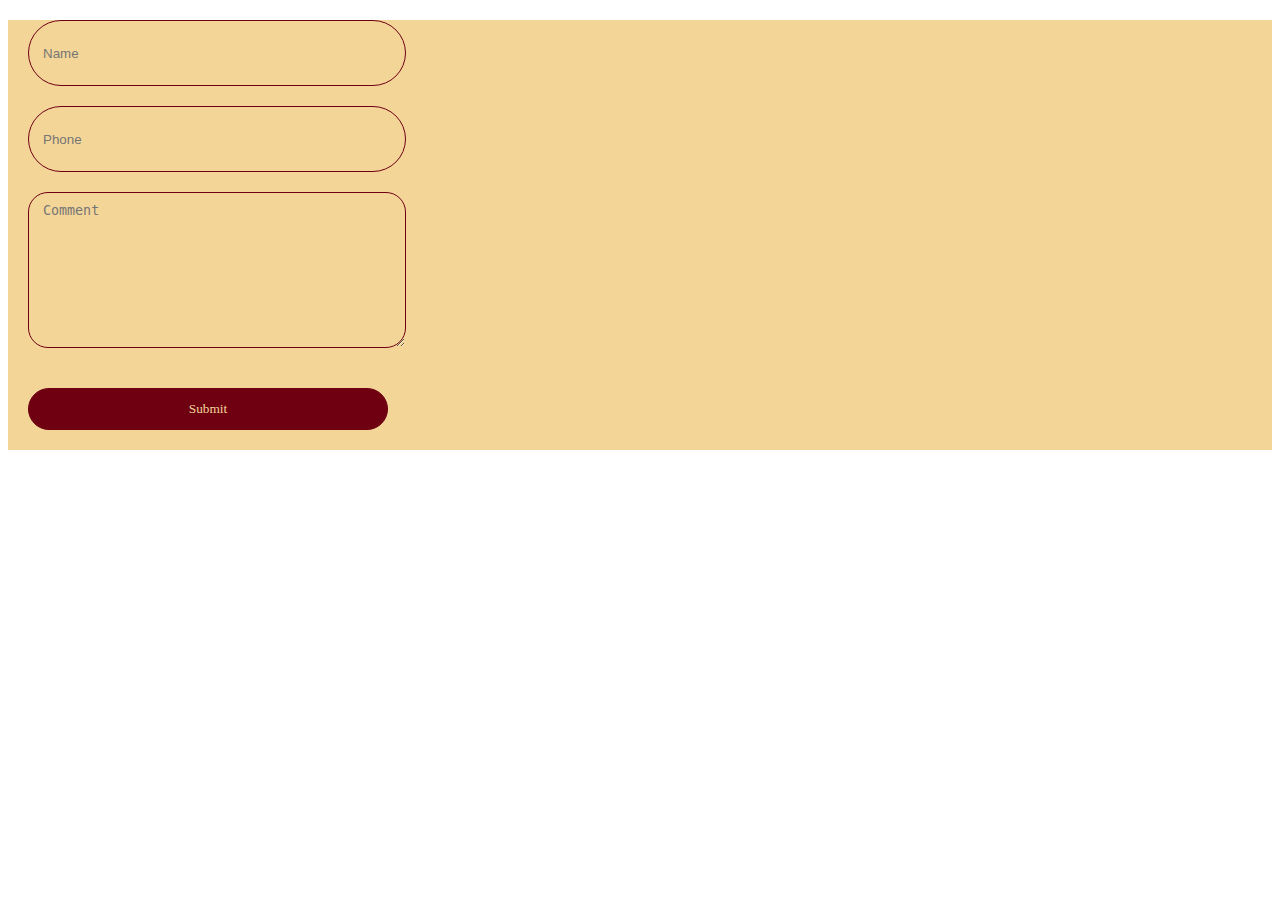
==== index.html @ cb93b254 "16.03" ====
<!DOCTYPE html>
<html lang="en">
<head>
    <meta charset="UTF-8">
    <meta name="viewport" content="width=device-width, initial-scale=1.0">
    <title>TEST</title>
    <link rel="stylesheet" href="./css/styles.css">
</head>
<body>
    <header>
<div>
    <form class="form-section"
  action="https://formspree.io/f/xnnpnpnz"
  method="POST"
>
  <label>
    <input type="text" name="username" class="form-input" placeholder="Name">
  </label>
  <label>
    <input type="number" name="phone" class="form-input" placeholder="Phone">
  </label>
  <label>
     <textarea name="comment" class="form-input-comment" placeholder="Comment"></textarea>
  </label>
  <!-- your other form fields go here -->
  <button type="submit" class="form-button">Submit</button>
</form>
</div>
    </header>
    <Footer>
        <!--<form class="form-section">

            <input type="text" name="username" class="form-input" placeholder="Name" />
            <input type="text" name="phone" class="form-input" placeholder="Phone" />
            <input type="text" name="comment" class="form-input-comment" placeholder="Comment" />
            <button type="submit" class="form-button">Submit</button>
          </form>-->
        
    </Footer>
</body>
</html>
---- css/styles.css ----
.form-section {
    background-color: #f4d598;
}
.form-button {
    font-family: "e-Ukraine-Thin", serif;
    cursor: pointer;
    width: 360px;
    align-items: center;
    margin: 20px;
    border-radius: 40px;
    padding-top: 12px;
    padding-right: 24px;
    padding-bottom: 12px;
    padding-left: 24px;
    border: 1px solid #6e0012;
    background-color: #6e0012;
    color: #f4d598;
  }

  .form-input {
    display: flex;
    width: 360px;
    height: 44px;
    margin: 20px;
    border-radius: 40px;
    padding-top: 10px;
    padding-right: auto;
    padding-bottom: 10px;
    padding-left: 14px;
    border: 1px solid #6e0012;
    background-color: transparent;
  }

  .form-input-comment {
    display: flex;
    width: 360px;
    height: 134px;
    margin: 20px;
    border-radius: 20px;
    padding-top: 10px;
    padding-right: auto;
    padding-bottom: 10px;
    padding-left: 14px;
    border: 1px solid #6e0012;
    background-color: transparent;
  }
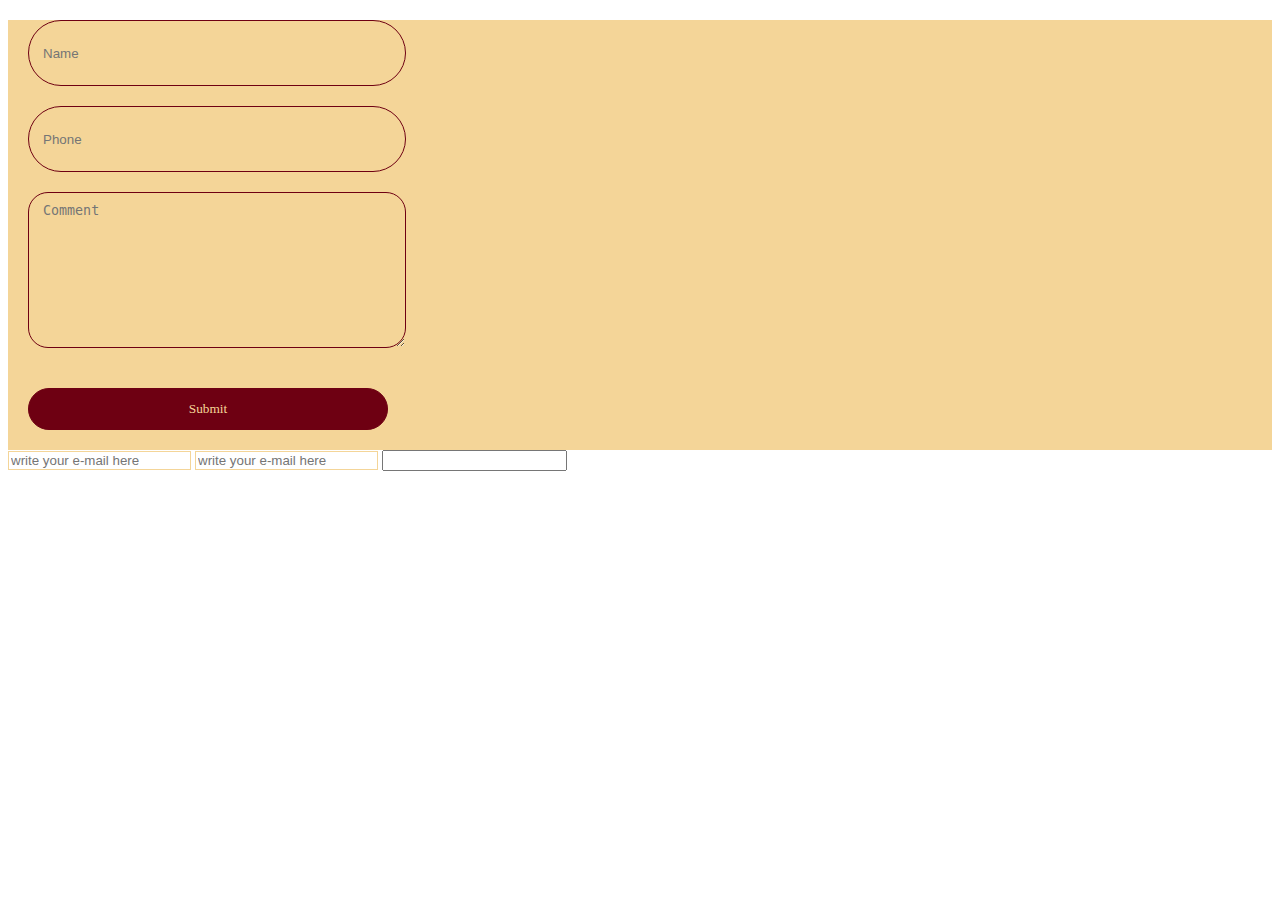
==== commit c9c81437: "18.03" ====
--- a/index.html
+++ b/index.html
@@ -1,41 +1,62 @@
 <!DOCTYPE html>
 <html lang="en">
+
 <head>
-    <meta charset="UTF-8">
-    <meta name="viewport" content="width=device-width, initial-scale=1.0">
-    <title>TEST</title>
-    <link rel="stylesheet" href="./css/styles.css">
+  <meta charset="UTF-8">
+  <meta name="viewport" content="width=device-width, initial-scale=1.0">
+  <link rel="stylesheet" href="https://cdnjs.cloudflare.com/ajax/libs/modern-normalize/2.0.0/modern-normalize.min.css"
+    integrity="sha512-4xo8blKMVCiXpTaLzQSLSw3KFOVPWhm/TRtuPVc4WG6kUgjH6J03IBuG7JZPkcWMxJ5huwaBpOpnwYElP/m6wg=="
+    crossorigin="anonymous" referrerpolicy="no-referrer" />
+  <link rel="stylesheet" href="https://cdnjs.cloudflare.com/ajax/libs/modern-normalize/2.0.0/modern-normalize.css"
+    integrity="sha512-gA2Bvu0/hw4oj0Lp8ZHjK+o3S4BE5m8d/wNVy6ktKLhHKPpWLQwv9ixzuWirWOakoJqlBdePq2NhoCaUOQ5npQ=="
+    crossorigin="anonymous" referrerpolicy="no-referrer" />
+  <link rel="stylesheet" type="text/css" href="MyWebfontsKit.css">
+  <link rel="stylesheet" href="./css/styles.css">
+  <link rel="stylesheet" href="./fons/e-Ukraine-Bold.otf" />
+  <title>TEST</title>
+
 </head>
+
 <body>
-    <header>
-<div>
-    <form class="form-section"
-  action="https://formspree.io/f/xnnpnpnz"
-  method="POST"
->
-  <label>
-    <input type="text" name="username" class="form-input" placeholder="Name">
-  </label>
-  <label>
-    <input type="number" name="phone" class="form-input" placeholder="Phone">
-  </label>
-  <label>
-     <textarea name="comment" class="form-input-comment" placeholder="Comment"></textarea>
-  </label>
-  <!-- your other form fields go here -->
-  <button type="submit" class="form-button">Submit</button>
-</form>
-</div>
-    </header>
-    <Footer>
-        <!--<form class="form-section">
+  <header>
+    <div>
+      <form class="form-section" action="https://formspree.io/f/xnnpnpnz" method="POST">
+        <label>
+          <input type="text" name="username" class="form-input" placeholder="Name">
+        </label>
+        <label>
+          <input type="number" name="phone" class="form-input" placeholder="Phone">
+        </label>
+        <label>
+          <textarea name="comment" class="form-input-comment" placeholder="Comment"></textarea>
+        </label>
+        <!-- your other form fields go here -->
+        <button type="submit" class="form-button">Submit</button>
+      </form>
+    </div>
+
+    <div>
+      <label>
+        <input type="text" name="write your e-mail here" class="form-input-one" placeholder="write your e-mail here">
+      </label>
+      <label>
+        <input type="text" name="write your e-mail here" class="form-input-one" placeholder="write your e-mail here">
+      </label>
+      <label>
+        <input type="text" name="Active" class="form-input-two">
+      </label>
+    </div>
+  </header>
+  <Footer>
+    <!--<form class="form-section">
 
             <input type="text" name="username" class="form-input" placeholder="Name" />
             <input type="text" name="phone" class="form-input" placeholder="Phone" />
             <input type="text" name="comment" class="form-input-comment" placeholder="Comment" />
             <button type="submit" class="form-button">Submit</button>
           </form>-->
-        
-    </Footer>
+
+  </Footer>
 </body>
+
 </html>--- a/MyWebfontsKit.css
+++ b/MyWebfontsKit.css
@@ -0,0 +1,39 @@
+/**
+ * @license
+ * MyFonts Webfont Build ID 3867246, 2020-12-16T11:57:38-0500
+ * 
+ * The fonts listed in this notice are subject to the End User License
+ * Agreement(s) entered into by the website owner. All other parties are 
+ * explicitly restricted from using the Licensed Webfonts(s).
+ * 
+ * You may obtain a valid license at the URLs below.
+ * 
+ * Webfont: Grunt Grotesk Light by Tkachenko design
+ * URL: https://www.myfonts.com/collections/tkachenko-design-foundry
+
+ * Webfont: Grunt Grotesk Bold by Tkachenko design
+ * URL: https://www.myfonts.com/collections/tkachenko-design-foundry
+ 
+ * © 2025 MyFonts Inc. */
+@font-face {
+  font-family: "GruntGroteskBold";
+  src: url("fons/GruntGroteskBold/font.woff2") format("woff2"),
+    url("fons/GruntGroteskBold/font.woff") format("woff");
+}
+@font-face {
+  font-family: "GruntGroteskLight";
+  src: url("fons/GruntGroteskLight/font.woff2") format("woff2"),
+    url("fons/GruntGroteskLight/font.woff") format("woff");
+}
+
+@font-face {
+  font-family: "e-UkraineLight";
+  src: url("fons/e-Ukraine-Light/font.woff2") format("woff2"),
+    url("fons/e-Ukraine-Light/font.woff") format("woff");
+}
+
+@font-face {
+  font-family: "e-Ukraine-Thin";
+  src: url("fons/e-Ukraine-Thin/font.woff2") format("woff2"),
+    url("fons/e-Ukraine-Thin/font.woff") format("woff");
+}
--- a/css/styles.css
+++ b/css/styles.css
@@ -1,46 +1,51 @@
 .form-section {
-    background-color: #f4d598;
+  background-color: #f4d598;
 }
 .form-button {
-    font-family: "e-Ukraine-Thin", serif;
-    cursor: pointer;
-    width: 360px;
-    align-items: center;
-    margin: 20px;
-    border-radius: 40px;
-    padding-top: 12px;
-    padding-right: 24px;
-    padding-bottom: 12px;
-    padding-left: 24px;
-    border: 1px solid #6e0012;
-    background-color: #6e0012;
-    color: #f4d598;
-  }
+  font-family: "e-Ukraine-Thin", serif;
+  cursor: pointer;
+  width: 360px;
+  align-items: center;
+  margin: 20px;
+  border-radius: 40px;
+  padding-top: 12px;
+  padding-right: 24px;
+  padding-bottom: 12px;
+  padding-left: 24px;
+  border: 1px solid #6e0012;
+  background-color: #6e0012;
+  color: #f4d598;
+}
 
-  .form-input {
-    display: flex;
-    width: 360px;
-    height: 44px;
-    margin: 20px;
-    border-radius: 40px;
-    padding-top: 10px;
-    padding-right: auto;
-    padding-bottom: 10px;
-    padding-left: 14px;
-    border: 1px solid #6e0012;
-    background-color: transparent;
-  }
+.form-input {
+  display: flex;
+  width: 360px;
+  height: 44px;
+  margin: 20px;
+  border-radius: 40px;
+  padding-top: 10px;
+  padding-right: auto;
+  padding-bottom: 10px;
+  padding-left: 14px;
+  border: 1px solid #6e0012;
+  background-color: transparent;
+}
 
-  .form-input-comment {
-    display: flex;
-    width: 360px;
-    height: 134px;
-    margin: 20px;
-    border-radius: 20px;
-    padding-top: 10px;
-    padding-right: auto;
-    padding-bottom: 10px;
-    padding-left: 14px;
-    border: 1px solid #6e0012;
-    background-color: transparent;
-  }+.form-input-comment {
+  display: flex;
+  width: 360px;
+  height: 134px;
+  margin: 20px;
+  border-radius: 20px;
+  padding-top: 10px;
+  padding-right: auto;
+  padding-bottom: 10px;
+  padding-left: 14px;
+  border: 1px solid #6e0012;
+  background-color: transparent;
+}
+/*------------------------*/
+.form-input-one {
+  border: 1px solid #f4d598;
+  background-color: transparent;
+}
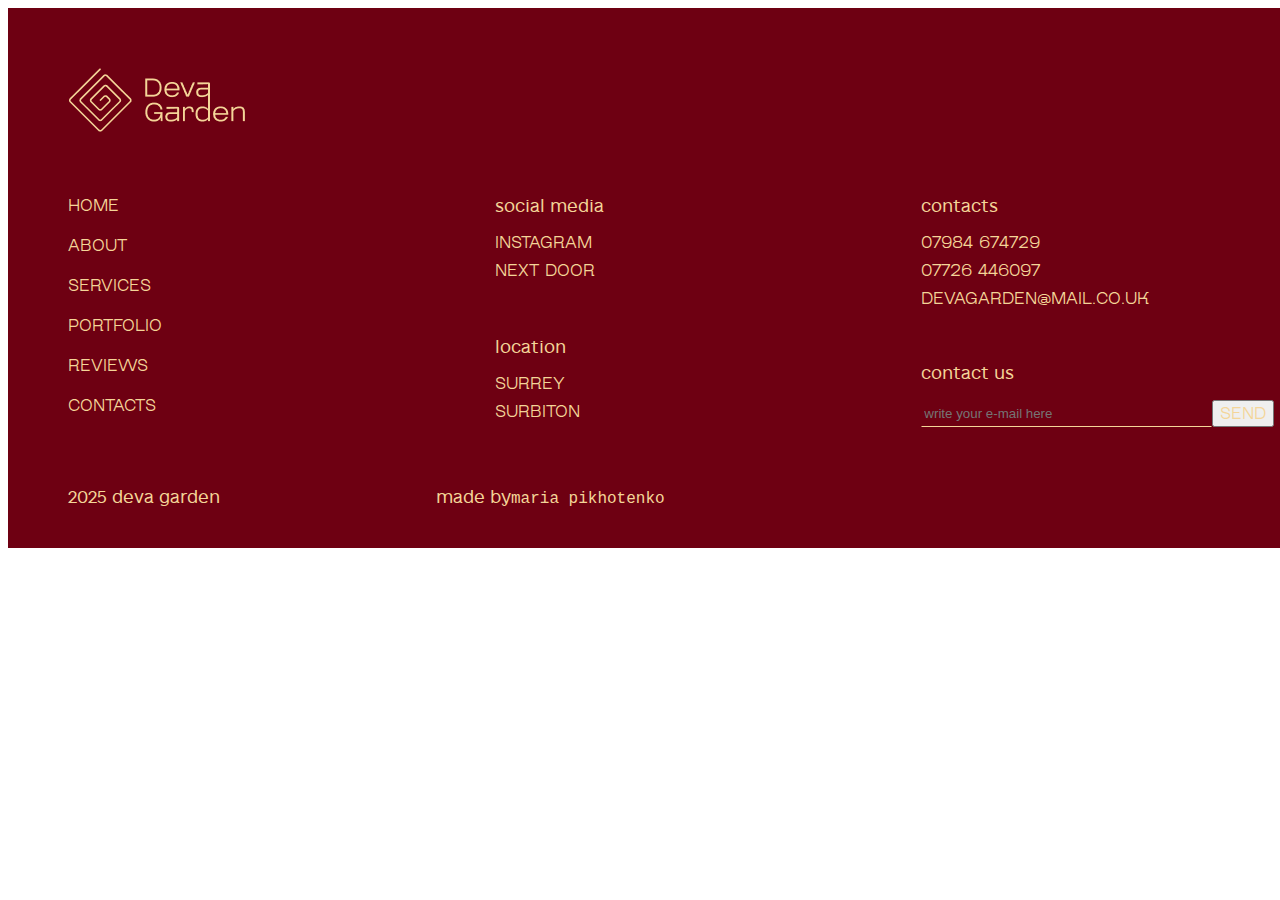
==== commit 8b296ece: "new_24.03" ====
--- a/index.html
+++ b/index.html
@@ -4,21 +4,25 @@
 <head>
   <meta charset="UTF-8">
   <meta name="viewport" content="width=device-width, initial-scale=1.0">
+  <link rel="preconnect" href="https://fonts.googleapis.com" />
+  <link rel="stylesheet" type="text/css" href="MyWebfontsKit.css">
+  <link rel="preconnect" href="https://fonts.gstatic.com" crossorigin />
+  <link href="https://fonts.googleapis.com/css2?family=Raleway:wght@700&family=Roboto:wght@400;500;700&display=swap"
+    rel="stylesheet" />
   <link rel="stylesheet" href="https://cdnjs.cloudflare.com/ajax/libs/modern-normalize/2.0.0/modern-normalize.min.css"
     integrity="sha512-4xo8blKMVCiXpTaLzQSLSw3KFOVPWhm/TRtuPVc4WG6kUgjH6J03IBuG7JZPkcWMxJ5huwaBpOpnwYElP/m6wg=="
     crossorigin="anonymous" referrerpolicy="no-referrer" />
   <link rel="stylesheet" href="https://cdnjs.cloudflare.com/ajax/libs/modern-normalize/2.0.0/modern-normalize.css"
     integrity="sha512-gA2Bvu0/hw4oj0Lp8ZHjK+o3S4BE5m8d/wNVy6ktKLhHKPpWLQwv9ixzuWirWOakoJqlBdePq2NhoCaUOQ5npQ=="
     crossorigin="anonymous" referrerpolicy="no-referrer" />
-  <link rel="stylesheet" type="text/css" href="MyWebfontsKit.css">
-  <link rel="stylesheet" href="./css/styles.css">
+  <link rel="stylesheet" href="./css/styles.css" />
   <link rel="stylesheet" href="./fons/e-Ukraine-Bold.otf" />
   <title>TEST</title>
 
 </head>
 
 <body>
-  <header>
+  <!--<header>
     <div>
       <form class="form-section" action="https://formspree.io/f/xnnpnpnz" method="POST">
         <label>
@@ -29,13 +33,14 @@
         </label>
         <label>
           <textarea name="comment" class="form-input-comment" placeholder="Comment"></textarea>
-        </label>
+        </label> -->
         <!-- your other form fields go here -->
-        <button type="submit" class="form-button">Submit</button>
+      <!-- <button type="submit" class="form-button">Submit</button>
       </form>
     </div>
 
     <div>
+      <form class="form-activ">
       <label>
         <input type="text" name="write your e-mail here" class="form-input-one" placeholder="write your e-mail here">
       </label>
@@ -45,18 +50,54 @@
       <label>
         <input type="text" name="Active" class="form-input-two">
       </label>
+    </form>
     </div>
-  </header>
+  </header> -->
   <Footer>
-    <!--<form class="form-section">
-
-            <input type="text" name="username" class="form-input" placeholder="Name" />
-            <input type="text" name="phone" class="form-input" placeholder="Phone" />
-            <input type="text" name="comment" class="form-input-comment" placeholder="Comment" />
-            <button type="submit" class="form-button">Submit</button>
-          </form>-->
-
+    <div class="deva-footer">
+      <img class="deva-footer-logo" src="./img/Logo Short.png" alt="deva-logo">
+  <div class="deva-footer-section">
+<ul>
+   <li class="deva-footer-menu">home</li>
+   <li class="deva-footer-menu">about</li>
+   <li class="deva-footer-menu">Services</li>
+   <li class="deva-footer-menu">portfolio</li>
+   <li class="deva-footer-menu">reviews</li>
+   <li>contacts</li>
+</ul>
+<ul>
+  <li class="deva-footer-text">social media</li>
+  <li class="deva-footer-texti">instagram</li>
+  <li class="deva-footer-tex">next door</li>
+  <li class="deva-footer-text">location</li>
+  <li class="deva-footer-texti">surrey</li>
+  <li>surbiton</li>
+</ul>
+<ul>
+ <li class="deva-footer-text">contacts</li> 
+ <li class="deva-footer-texti">07984 674729</li>
+ <li class="deva-footer-texti">07726 446097</li>
+ <li class="deva-footer-mail">devagarden@mail.co.uk</li>
+ <li class="deva-footer-text">contact us</li>
+ <li class="deva-footer-form">
+  <label>
+    <input type="text" name="write your e-mail here" class="form-input-one" placeholder="write your e-mail here">
+  </label>
+  <button class="deva-footer-button" type="button">send</button>
+ </li>
+</ul>
+</div>
+<div class="deva-footer-info">
+  <ul>
+    <li>2025 deva garden</li>
+  </ul>
+  <ul>
+    <li>made by<samp>maria pikhotenko</samp></li>
+  </ul>
+</div>
+</div>
   </Footer>
+  
 </body>
 
 </html>--- a/css/styles.css
+++ b/css/styles.css
@@ -1,8 +1,11 @@
+
 .form-section {
   background-color: #f4d598;
+  width: 450px;
+  padding: 20px;
 }
 .form-button {
-  font-family: "e-Ukraine-Thin", serif;
+  font-family: "GruntGroteskLight", serif;
   cursor: pointer;
   width: 360px;
   align-items: center;
@@ -45,7 +48,108 @@
   background-color: transparent;
 }
 /*------------------------*/
+.form-activ{
+  padding: 20px;
+}
+
 .form-input-one {
-  border: 1px solid #f4d598;
+  display: flex;
+  width: 285px;
+  height: 23px;
+  border-bottom: 1px solid #f4d598;
+  border-left: 1px solid transparent;
+  border-top: 1px solid transparent;
+  border-right: 1px solid transparent;
   background-color: transparent;
 }
+.form-input-two {
+  display: flex;
+  width: 285px;
+  height: 23px;
+  margin: 20px;
+  border-bottom: 1px solid #e2471f;
+  border-left: 1px solid transparent;
+  border-top: 1px solid transparent;
+  border-right: 1px solid transparent;
+  background-color: transparent;
+}
+/*==================FOOTER================*/
+li{
+  list-style-type: none;
+}
+ul{
+  margin: 0px;
+  padding: 0px;
+}
+
+a{
+  text-decoration: none;
+}
+
+.deva-footer{
+  background-color: #6E0012;
+  width: 1280px;
+  padding-left: 60px;
+  padding-top: 60px;
+  padding-right: 60px;
+}
+
+.deva-footer-logo{
+padding-bottom: 60px;
+}
+
+.deva-footer-section{
+  display: grid;
+  grid-template-columns: 1fr 1fr 1fr;
+  font-family: "GruntGroteskLight",serif;
+  font-size: 16px;
+  font-weight: 300;
+  color: #F4D598;
+  text-transform: uppercase;
+}
+
+.deva-footer-menu{
+  margin-bottom: 20px;
+}
+
+.deva-footer-text{
+  font-family: "e-UkraineLight",serif;
+  font-size: 16px;
+  font-weight: 100;
+  text-transform: none;
+  margin-bottom: 16px;
+}
+
+.deva-footer-texti{
+  text-transform: uppercase;
+  margin-bottom: 8px;
+}
+
+.deva-footer-mail{
+  margin-bottom: 54px;
+}
+.deva-footer-tex{
+  margin-bottom: 56px;
+}
+
+.deva-footer-form{
+  display: flex;
+}
+
+.deva-footer-button{
+  font-family: "GruntGroteskLight",serif;
+  font-size: 16px;
+  font-weight: 300;
+  text-transform: uppercase;
+  color: #F4D598;
+  }
+.deva-footer-info{
+  display: flex;
+  gap: 216px;
+  font-family: "e-UkraineLight",serif;
+  font-size: 16px;
+  font-weight: 100;
+  color: #F4D598;
+  padding-top: 60px;
+  padding-bottom: 40px;
+}
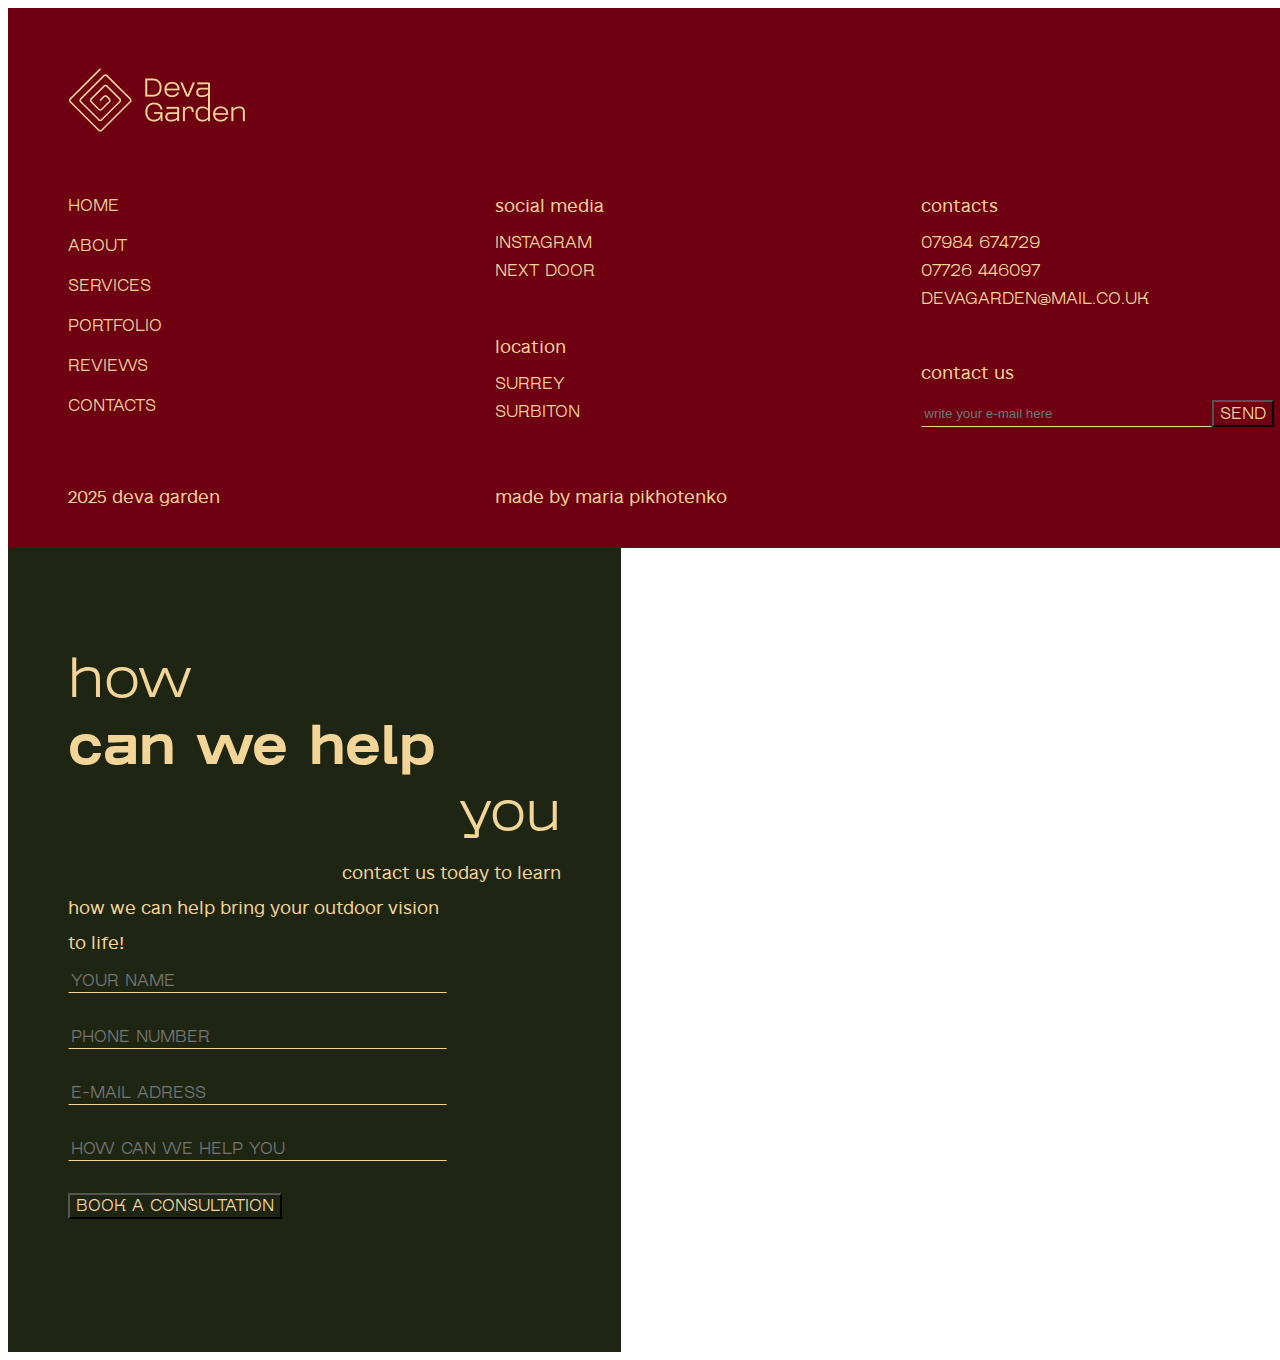
==== commit 3939b9d0: "new_24.03" ====
--- a/index.html
+++ b/index.html
@@ -1,28 +1,36 @@
 <!DOCTYPE html>
 <html lang="en">
+  <head>
+    <meta charset="UTF-8" />
+    <meta name="viewport" content="width=device-width, initial-scale=1.0" />
+    <link rel="preconnect" href="https://fonts.googleapis.com" />
+    <link rel="stylesheet" type="text/css" href="MyWebfontsKit.css" />
+    <link rel="preconnect" href="https://fonts.gstatic.com" crossorigin />
+    <link
+      href="https://fonts.googleapis.com/css2?family=Raleway:wght@700&family=Roboto:wght@400;500;700&display=swap"
+      rel="stylesheet"
+    />
+    <link
+      rel="stylesheet"
+      href="https://cdnjs.cloudflare.com/ajax/libs/modern-normalize/2.0.0/modern-normalize.min.css"
+      integrity="sha512-4xo8blKMVCiXpTaLzQSLSw3KFOVPWhm/TRtuPVc4WG6kUgjH6J03IBuG7JZPkcWMxJ5huwaBpOpnwYElP/m6wg=="
+      crossorigin="anonymous"
+      referrerpolicy="no-referrer"
+    />
+    <link
+      rel="stylesheet"
+      href="https://cdnjs.cloudflare.com/ajax/libs/modern-normalize/2.0.0/modern-normalize.css"
+      integrity="sha512-gA2Bvu0/hw4oj0Lp8ZHjK+o3S4BE5m8d/wNVy6ktKLhHKPpWLQwv9ixzuWirWOakoJqlBdePq2NhoCaUOQ5npQ=="
+      crossorigin="anonymous"
+      referrerpolicy="no-referrer"
+    />
+    <link rel="stylesheet" href="./css/styles.css" />
+    <link rel="stylesheet" href="./fons/e-Ukraine-Bold.otf" />
+    <title>TEST</title>
+  </head>
 
-<head>
-  <meta charset="UTF-8">
-  <meta name="viewport" content="width=device-width, initial-scale=1.0">
-  <link rel="preconnect" href="https://fonts.googleapis.com" />
-  <link rel="stylesheet" type="text/css" href="MyWebfontsKit.css">
-  <link rel="preconnect" href="https://fonts.gstatic.com" crossorigin />
-  <link href="https://fonts.googleapis.com/css2?family=Raleway:wght@700&family=Roboto:wght@400;500;700&display=swap"
-    rel="stylesheet" />
-  <link rel="stylesheet" href="https://cdnjs.cloudflare.com/ajax/libs/modern-normalize/2.0.0/modern-normalize.min.css"
-    integrity="sha512-4xo8blKMVCiXpTaLzQSLSw3KFOVPWhm/TRtuPVc4WG6kUgjH6J03IBuG7JZPkcWMxJ5huwaBpOpnwYElP/m6wg=="
-    crossorigin="anonymous" referrerpolicy="no-referrer" />
-  <link rel="stylesheet" href="https://cdnjs.cloudflare.com/ajax/libs/modern-normalize/2.0.0/modern-normalize.css"
-    integrity="sha512-gA2Bvu0/hw4oj0Lp8ZHjK+o3S4BE5m8d/wNVy6ktKLhHKPpWLQwv9ixzuWirWOakoJqlBdePq2NhoCaUOQ5npQ=="
-    crossorigin="anonymous" referrerpolicy="no-referrer" />
-  <link rel="stylesheet" href="./css/styles.css" />
-  <link rel="stylesheet" href="./fons/e-Ukraine-Bold.otf" />
-  <title>TEST</title>
-
-</head>
-
-<body>
-  <!--<header>
+  <body>
+    <!--<header>
     <div>
       <form class="form-section" action="https://formspree.io/f/xnnpnpnz" method="POST">
         <label>
@@ -34,8 +42,8 @@
         <label>
           <textarea name="comment" class="form-input-comment" placeholder="Comment"></textarea>
         </label> -->
-        <!-- your other form fields go here -->
-      <!-- <button type="submit" class="form-button">Submit</button>
+    <!-- your other form fields go here -->
+    <!-- <button type="submit" class="form-button">Submit</button>
       </form>
     </div>
 
@@ -53,51 +61,104 @@
     </form>
     </div>
   </header> -->
-  <Footer>
-    <div class="deva-footer">
-      <img class="deva-footer-logo" src="./img/Logo Short.png" alt="deva-logo">
-  <div class="deva-footer-section">
-<ul>
-   <li class="deva-footer-menu">home</li>
-   <li class="deva-footer-menu">about</li>
-   <li class="deva-footer-menu">Services</li>
-   <li class="deva-footer-menu">portfolio</li>
-   <li class="deva-footer-menu">reviews</li>
-   <li>contacts</li>
-</ul>
-<ul>
-  <li class="deva-footer-text">social media</li>
-  <li class="deva-footer-texti">instagram</li>
-  <li class="deva-footer-tex">next door</li>
-  <li class="deva-footer-text">location</li>
-  <li class="deva-footer-texti">surrey</li>
-  <li>surbiton</li>
-</ul>
-<ul>
- <li class="deva-footer-text">contacts</li> 
- <li class="deva-footer-texti">07984 674729</li>
- <li class="deva-footer-texti">07726 446097</li>
- <li class="deva-footer-mail">devagarden@mail.co.uk</li>
- <li class="deva-footer-text">contact us</li>
- <li class="deva-footer-form">
-  <label>
-    <input type="text" name="write your e-mail here" class="form-input-one" placeholder="write your e-mail here">
-  </label>
-  <button class="deva-footer-button" type="button">send</button>
- </li>
-</ul>
-</div>
-<div class="deva-footer-info">
-  <ul>
-    <li>2025 deva garden</li>
-  </ul>
-  <ul>
-    <li>made by<samp>maria pikhotenko</samp></li>
-  </ul>
-</div>
-</div>
-  </Footer>
-  
-</body>
-
-</html>+    <footer>
+      <div class="deva-footer">
+        <img
+          class="deva-footer-logo"
+          src="./img/Logo Short.png"
+          alt="deva-logo"
+        />
+        <div class="deva-footer-section">
+          <ul>
+            <li class="deva-footer-menu">home</li>
+            <li class="deva-footer-menu">about</li>
+            <li class="deva-footer-menu">Services</li>
+            <li class="deva-footer-menu">portfolio</li>
+            <li class="deva-footer-menu">reviews</li>
+            <li>contacts</li>
+          </ul>
+          <ul>
+            <li class="deva-footer-text">social media</li>
+            <li class="deva-footer-texti">instagram</li>
+            <li class="deva-footer-tex">next door</li>
+            <li class="deva-footer-text">location</li>
+            <li class="deva-footer-texti">surrey</li>
+            <li>surbiton</li>
+          </ul>
+          <ul>
+            <li class="deva-footer-text">contacts</li>
+            <li class="deva-footer-texti">07984 674729</li>
+            <li class="deva-footer-texti">07726 446097</li>
+            <li class="deva-footer-mail">devagarden@mail.co.uk</li>
+            <li class="deva-footer-text">contact us</li>
+            <li class="deva-footer-form">
+              <label>
+                <input
+                  type="text"
+                  name="write your e-mail here"
+                  class="form-input-one"
+                  placeholder="write your e-mail here"
+                />
+              </label>
+              <button class="deva-footer-button" type="button">send</button>
+            </li>
+          </ul>
+        </div>
+        <div class="deva-footer-info">
+          <ul>
+            <li>2025 deva garden</li>
+          </ul>
+          <ul>
+            <li>made by <a href=""></a>maria pikhotenko</li>
+          </ul>
+        </div>
+      </div>
+    </footer>
+    <div></div>
+    <div class="form-help">
+      <h2 class="form-text">how</h2>
+      <h2 class="form-text-bolt">can we help</h2>
+      <h2 class="form-text-right">you</h2>
+      <p class="form-txt-right">contact us today to learn</p>
+      <p class="form-txt">how we can help bring your outdoor vision</p>
+      <p class="form-txt">to life!</p>
+      <form class="form-help-input">
+        <label>
+          <input
+            type="text"
+            name="Your name"
+            class="form-help-one"
+            placeholder="Your name"
+          />
+        </label>
+        <label>
+          <input
+            type="text"
+            name="phone number"
+            class="form-help-one"
+            placeholder="phone number"
+          />
+        </label>
+        <label>
+          <input
+            type="text"
+            name="e-mail adress"
+            class="form-help-one"
+            placeholder="e-mail adress"
+          />
+        </label>
+        <label>
+          <input
+            type="text"
+            name="how can we help you"
+            class="form-help-one"
+            placeholder="how can we help you"
+          />
+        </label>
+        <button type="book a consultation" class="form-help-button">
+          book a consultation
+        </button>
+      </form>
+    </div>
+  </body>
+</html>
--- a/css/styles.css
+++ b/css/styles.css
@@ -1,4 +1,3 @@
-
 .form-section {
   background-color: #f4d598;
   width: 450px;
@@ -48,7 +47,7 @@
   background-color: transparent;
 }
 /*------------------------*/
-.form-activ{
+.form-activ {
   padding: 20px;
 }
 
@@ -74,82 +73,168 @@
   background-color: transparent;
 }
 /*==================FOOTER================*/
-li{
+li {
   list-style-type: none;
 }
-ul{
+ul {
   margin: 0px;
   padding: 0px;
 }
 
-a{
+a {
   text-decoration: none;
 }
 
-.deva-footer{
-  background-color: #6E0012;
+.deva-footer {
+  background-color: #6e0012;
   width: 1280px;
   padding-left: 60px;
   padding-top: 60px;
   padding-right: 60px;
 }
 
-.deva-footer-logo{
-padding-bottom: 60px;
-}
-
-.deva-footer-section{
+.deva-footer-logo {
+  padding-bottom: 60px;
+}
+
+.deva-footer-section {
   display: grid;
   grid-template-columns: 1fr 1fr 1fr;
-  font-family: "GruntGroteskLight",serif;
-  font-size: 16px;
-  font-weight: 300;
-  color: #F4D598;
-  text-transform: uppercase;
-}
-
-.deva-footer-menu{
+  font-family: "GruntGroteskLight", serif;
+  font-size: 16px;
+  font-weight: 300;
+  color: #f4d598;
+  text-transform: uppercase;
+}
+
+.deva-footer-menu {
   margin-bottom: 20px;
 }
 
-.deva-footer-text{
-  font-family: "e-UkraineLight",serif;
+.deva-footer-text {
+  font-family: "e-UkraineLight", serif;
   font-size: 16px;
   font-weight: 100;
   text-transform: none;
   margin-bottom: 16px;
 }
 
-.deva-footer-texti{
+.deva-footer-texti {
   text-transform: uppercase;
   margin-bottom: 8px;
 }
 
-.deva-footer-mail{
+.deva-footer-mail {
   margin-bottom: 54px;
 }
-.deva-footer-tex{
+.deva-footer-tex {
   margin-bottom: 56px;
 }
 
-.deva-footer-form{
-  display: flex;
-}
-
-.deva-footer-button{
-  font-family: "GruntGroteskLight",serif;
-  font-size: 16px;
-  font-weight: 300;
-  text-transform: uppercase;
-  color: #F4D598;
-  }
-.deva-footer-info{
-  display: flex;
-  gap: 216px;
-  font-family: "e-UkraineLight",serif;
-  font-size: 16px;
-  font-weight: 100;
-  color: #F4D598;
+.deva-footer-form {
+  display: flex;
+}
+
+.deva-footer-button {
+  font-family: "GruntGroteskLight", serif;
+  font-size: 16px;
+  font-weight: 300;
+  text-transform: uppercase;
+  color: #f4d598;
+  background-color: #6e0012;
+}
+
+.deva-footer-info {
+  display: grid;
+  grid-template-columns: 1fr 1fr 1fr;
+  font-family: "e-UkraineLight", serif;
+  font-size: 16px;
+  font-weight: 100;
+  color: #f4d598;
   padding-top: 60px;
   padding-bottom: 40px;
 }
+
+.form-txt-right {
+  font-family: "e-UkraineLight", serif;
+  font-weight: 100;
+  font-size: 16px;
+  line-height: 120%;
+  color: #f4d598;
+  text-align: right;
+}
+
+.form-txt {
+  font-family: "e-UkraineLight", serif;
+  font-weight: 100;
+  font-size: 16px;
+  line-height: 120%;
+  color: #f4d598;
+}
+
+/*===========help==================*/
+.form-help {
+  padding-top: 100px;
+  background-color: #1e2613;
+  width: 493px;
+  padding-left: 60px;
+  padding-right: 60px;
+  padding-bottom: 133px;
+}
+
+.form-text {
+  font-family: "GruntGroteskLight", serif;
+  font-weight: 300;
+  font-size: 52px;
+  line-height: 128%;
+  color: #f4d598;
+  margin: 0px;
+}
+
+.form-text-bolt {
+  font-family: "GruntGroteskBold", serif;
+  font-weight: 700;
+  font-size: 52px;
+  line-height: 128%;
+  color: #f4d598;
+  margin: 0px;
+}
+
+.form-text-right {
+  font-family: "GruntGroteskLight", serif;
+  font-weight: 300;
+  font-size: 52px;
+  line-height: 128%;
+  color: #f4d598;
+  margin: 0px;
+  text-align: right;
+}
+/*
+.form-help-input{
+  
+}
+*/
+.form-help-one {
+  display: flex;
+  width: 373px;
+  font-family: "GruntGroteskLight", serif;
+  font-size: 16px;
+  font-weight: 300;
+  margin-bottom: 32px;
+  border-bottom: 1px solid #f4d598;
+  border-left: 1px solid transparent;
+  border-top: 1px solid transparent;
+  border-right: 1px solid transparent;
+  background-color: transparent;
+  text-transform: uppercase;
+  color: #f4d59880;
+}
+
+.form-help-button {
+  background-color: #1e2613;
+  font-family: "GruntGroteskLight", serif;
+  font-size: 16px;
+  font-weight: 300;
+  text-transform: uppercase;
+  color: #f4d598;
+}
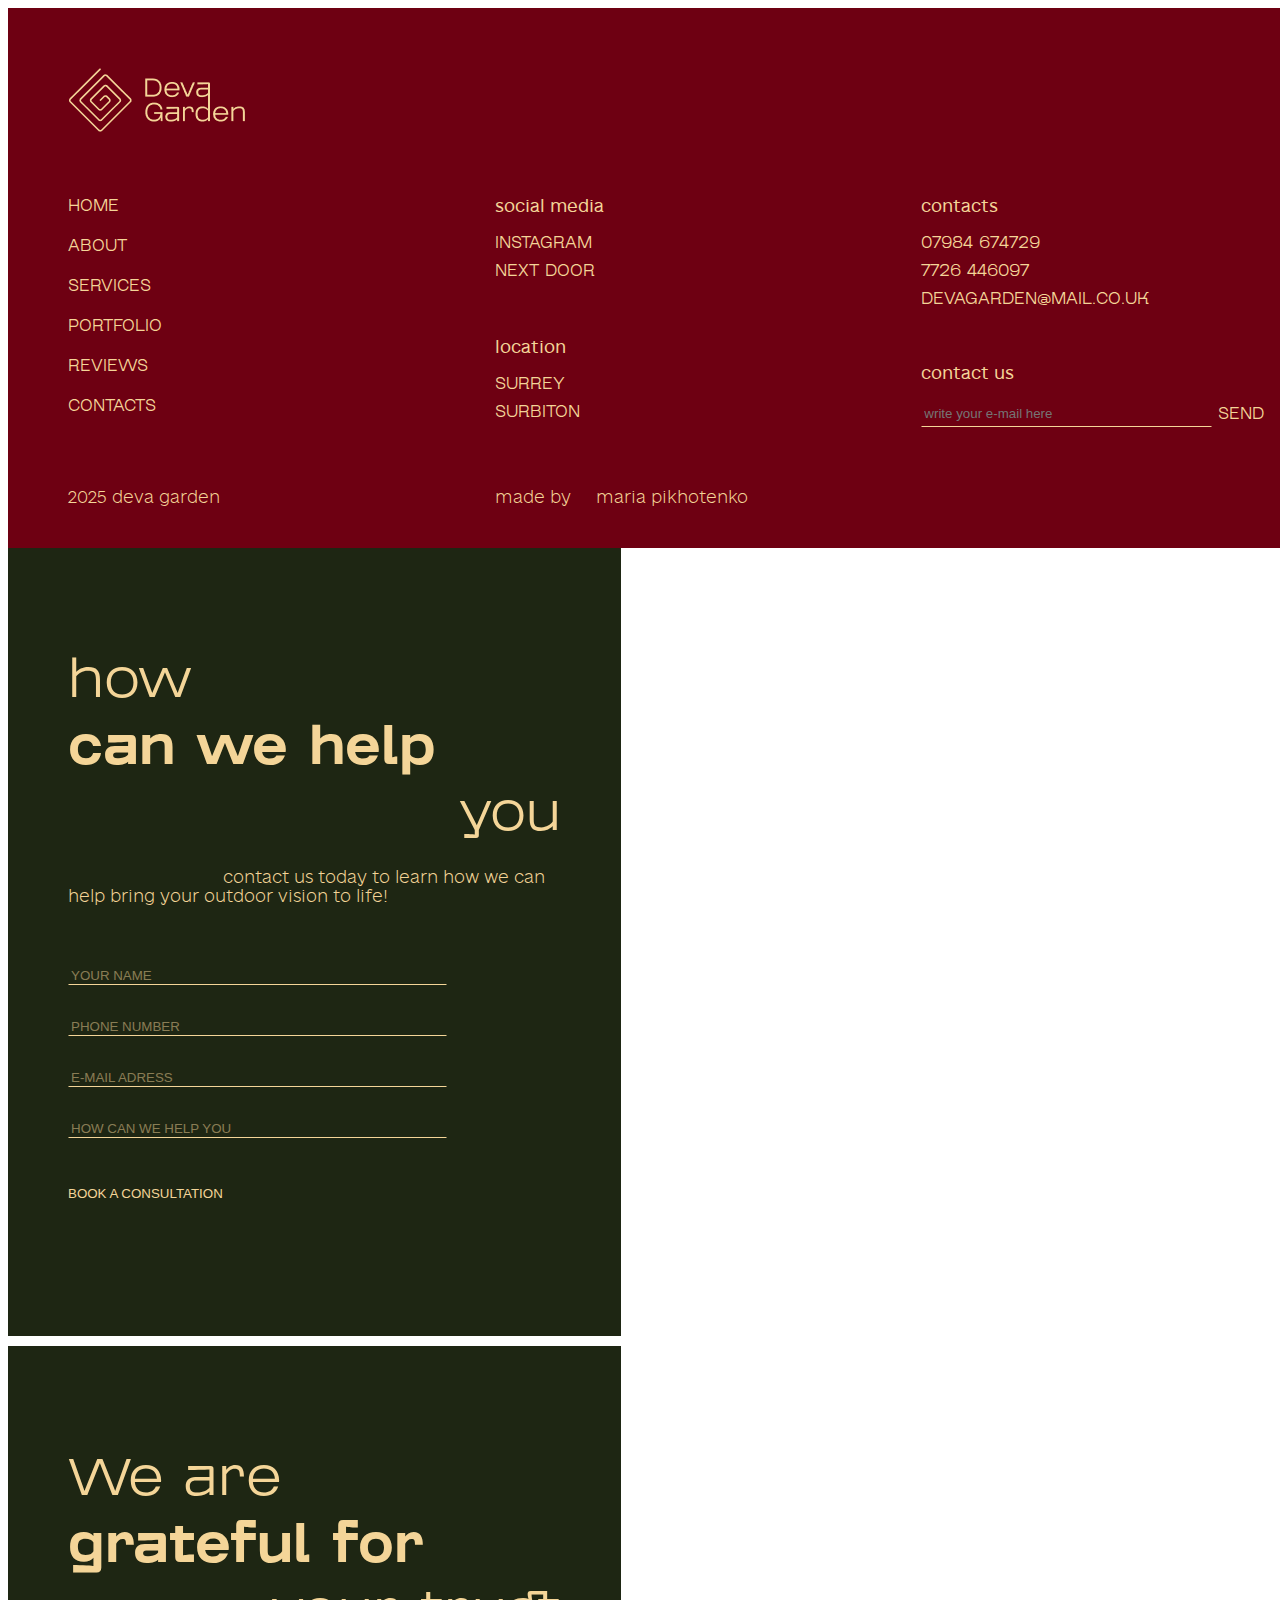
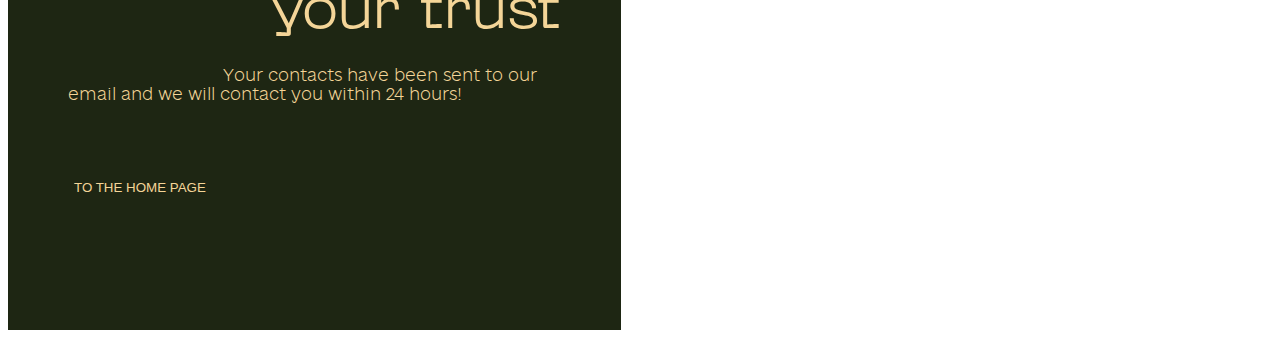
==== commit f77c818a: "new_30.03" ====
--- a/index.html
+++ b/index.html
@@ -3,13 +3,7 @@
   <head>
     <meta charset="UTF-8" />
     <meta name="viewport" content="width=device-width, initial-scale=1.0" />
-    <link rel="preconnect" href="https://fonts.googleapis.com" />
-    <link rel="stylesheet" type="text/css" href="MyWebfontsKit.css" />
-    <link rel="preconnect" href="https://fonts.gstatic.com" crossorigin />
-    <link
-      href="https://fonts.googleapis.com/css2?family=Raleway:wght@700&family=Roboto:wght@400;500;700&display=swap"
-      rel="stylesheet"
-    />
+    <link rel="stylesheet" type="text/css" href="./MyWebfontsKit.css" />
     <link
       rel="stylesheet"
       href="https://cdnjs.cloudflare.com/ajax/libs/modern-normalize/2.0.0/modern-normalize.min.css"
@@ -25,8 +19,9 @@
       referrerpolicy="no-referrer"
     />
     <link rel="stylesheet" href="./css/styles.css" />
-    <link rel="stylesheet" href="./fons/e-Ukraine-Bold.otf" />
+    <!--<link rel="stylesheet" href="./fons/e-Ukraine-Bold.otf" /> -->
     <title>TEST</title>
+    <link rel="icon" type="image/x-icon" href="/images/favicon.ico" />
   </head>
 
   <body>
@@ -70,26 +65,52 @@
         />
         <div class="deva-footer-section">
           <ul>
-            <li class="deva-footer-menu">home</li>
-            <li class="deva-footer-menu">about</li>
-            <li class="deva-footer-menu">Services</li>
-            <li class="deva-footer-menu">portfolio</li>
-            <li class="deva-footer-menu">reviews</li>
-            <li>contacts</li>
+            <li class="deva-footer-menu">
+              <a href="./index.html" class="deva-footer-col">home</a>
+            </li>
+            <li class="deva-footer-menu">
+              <a href="" class="deva-footer-col">about</a>
+            </li>
+            <li class="deva-footer-menu">
+              <a href="" class="deva-footer-col">services</a>
+            </li>
+            <li class="deva-footer-menu">
+              <a href="" class="deva-footer-col">portfolio</a>
+            </li>
+            <li class="deva-footer-menu">
+              <a href="" class="deva-footer-col">reviews</a>
+            </li>
+            <li><a href="" class="deva-footer-col">contacts</a></li>
           </ul>
           <ul>
             <li class="deva-footer-text">social media</li>
-            <li class="deva-footer-texti">instagram</li>
-            <li class="deva-footer-tex">next door</li>
+            <li class="deva-footer-texti">
+              <a href="" class="deva-footer-col">instagram</a>
+            </li>
+            <li class="deva-footer-tex">
+              <a href="" class="deva-footer-col">next door</a>
+            </li>
             <li class="deva-footer-text">location</li>
-            <li class="deva-footer-texti">surrey</li>
-            <li>surbiton</li>
+            <li class="deva-footer-texti">
+              <a href="" class="deva-footer-col">surrey</a>
+            </li>
+            <li><a href="" class="deva-footer-col">surbiton</a></li>
           </ul>
           <ul>
             <li class="deva-footer-text">contacts</li>
-            <li class="deva-footer-texti">07984 674729</li>
-            <li class="deva-footer-texti">07726 446097</li>
-            <li class="deva-footer-mail">devagarden@mail.co.uk</li>
+            <li class="deva-footer-texti">
+              <a href="tel:07984 674729" class="deva-footer-col"
+                >07984 674729</a
+              >
+            </li>
+            <li class="deva-footer-texti">
+              <a href="tel:07726 446097" class="deva-footer-col">7726 446097</a>
+            </li>
+            <li class="deva-footer-mail">
+              <a href="mailto:devagarden@mail.co.uk" class="deva-footer-col"
+                >devagarden@mail.co.uk</a
+              >
+            </li>
             <li class="deva-footer-text">contact us</li>
             <li class="deva-footer-form">
               <label>
@@ -109,7 +130,14 @@
             <li>2025 deva garden</li>
           </ul>
           <ul>
-            <li>made by <a href=""></a>maria pikhotenko</li>
+            <li>
+              made by<a
+                href="./index.html"
+                target="_blank"
+                class="deva-footer-col"
+                >&nbsp;&nbsp;&nbsp;&nbsp;&nbsp;maria pikhotenko</a
+              >
+            </li>
           </ul>
         </div>
       </div>
@@ -119,21 +147,23 @@
       <h2 class="form-text">how</h2>
       <h2 class="form-text-bolt">can we help</h2>
       <h2 class="form-text-right">you</h2>
-      <p class="form-txt-right">contact us today to learn</p>
-      <p class="form-txt">how we can help bring your outdoor vision</p>
-      <p class="form-txt">to life!</p>
+      <p class="form-txt">
+        &nbsp; &nbsp; &nbsp; &nbsp; &nbsp; &nbsp; &nbsp; &nbsp; &nbsp; &nbsp;
+        &nbsp; &nbsp; &nbsp; &nbsp; &nbsp;&nbsp; contact us today to learn how
+        we can help bring your outdoor vision to life!
+      </p>
       <form class="form-help-input">
         <label>
           <input
+            class="form-help-one"
             type="text"
             name="Your name"
-            class="form-help-one"
             placeholder="Your name"
           />
         </label>
         <label>
           <input
-            type="text"
+            type="number"
             name="phone number"
             class="form-help-one"
             placeholder="phone number"
@@ -160,5 +190,19 @@
         </button>
       </form>
     </div>
+    <div class="page"></div>
+    <div class="page-thank">
+      <h2 class="form-text">We are</h2>
+      <h2 class="form-text-bolt">grateful for</h2>
+      <h2 class="form-text-right">your trust</h2>
+      <p class="form-txt">
+        &nbsp; &nbsp; &nbsp; &nbsp; &nbsp; &nbsp; &nbsp; &nbsp; &nbsp; &nbsp;
+        &nbsp; &nbsp; &nbsp; &nbsp; &nbsp;&nbsp; Your contacts have been sent to
+        our email and we will contact you within 24 hours!
+      </p>
+      <button type="to the home page" class="page-button">
+        to the home page
+      </button>
+    </div>
   </body>
 </html>
--- a/MyWebfontsKit.css
+++ b/MyWebfontsKit.css
@@ -27,6 +27,12 @@
 }
 
 @font-face {
+  font-family: "e-Ukraine-Regular";
+  src: url("fons/e-Ukraine-Regular/e-ukraine-regular_w.woff2") format("woff2"),
+    url("fons/e-Ukraine-Regular/e-ukraine-regular_w.woff") format("woff");
+}
+
+@font-face {
   font-family: "e-UkraineLight";
   src: url("fons/e-Ukraine-Light/font.woff2") format("woff2"),
     url("fons/e-Ukraine-Light/font.woff") format("woff");
--- a/css/styles.css
+++ b/css/styles.css
@@ -76,7 +76,8 @@
 li {
   list-style-type: none;
 }
-ul {
+ul,
+p {
   margin: 0px;
   padding: 0px;
 }
@@ -91,6 +92,7 @@
   padding-left: 60px;
   padding-top: 60px;
   padding-right: 60px;
+  color: #f4d598;
 }
 
 .deva-footer-logo {
@@ -103,12 +105,27 @@
   font-family: "GruntGroteskLight", serif;
   font-size: 16px;
   font-weight: 300;
-  color: #f4d598;
   text-transform: uppercase;
 }
 
 .deva-footer-menu {
   margin-bottom: 20px;
+  color: #f4d598;
+}
+
+.deva-footer-col {
+  color: #f4d598;
+}
+
+.deva-footer-col:hover {
+  color: #e2471f;
+  cursor: pointer;
+  opacity: 0.5;
+  transition: 1s;
+}
+
+.deva-footer-col:active {
+  color: #1e2613;
 }
 
 .deva-footer-text {
@@ -140,14 +157,26 @@
   font-size: 16px;
   font-weight: 300;
   text-transform: uppercase;
+  border: none;
   color: #f4d598;
   background-color: #6e0012;
+}
+
+.deva-footer-button:hover {
+  color: #e2471f;
+  cursor: pointer;
+  opacity: 0.5;
+  transition: 1s;
+}
+
+.deva-footer-button:active {
+  color: #1e2613;
 }
 
 .deva-footer-info {
   display: grid;
   grid-template-columns: 1fr 1fr 1fr;
-  font-family: "e-UkraineLight", serif;
+  font-family: "e-Ukraine-Thin", serif;
   font-size: 16px;
   font-weight: 100;
   color: #f4d598;
@@ -155,27 +184,21 @@
   padding-bottom: 40px;
 }
 
-.form-txt-right {
-  font-family: "e-UkraineLight", serif;
+.form-txt {
+  font-family: "e-Ukraine-Thin", serif;
   font-weight: 100;
   font-size: 16px;
   line-height: 120%;
   color: #f4d598;
-  text-align: right;
-}
-
-.form-txt {
-  font-family: "e-UkraineLight", serif;
-  font-weight: 100;
-  font-size: 16px;
-  line-height: 120%;
-  color: #f4d598;
+  margin-top: 20px;
 }
 
 /*===========help==================*/
 .form-help {
+  font-family: "GruntGroteskLight", serif;
   padding-top: 100px;
   background-color: #1e2613;
+  color: #f4d598;
   width: 493px;
   padding-left: 60px;
   padding-right: 60px;
@@ -183,11 +206,9 @@
 }
 
 .form-text {
-  font-family: "GruntGroteskLight", serif;
   font-weight: 300;
   font-size: 52px;
   line-height: 128%;
-  color: #f4d598;
   margin: 0px;
 }
 
@@ -196,30 +217,27 @@
   font-weight: 700;
   font-size: 52px;
   line-height: 128%;
-  color: #f4d598;
   margin: 0px;
 }
 
 .form-text-right {
-  font-family: "GruntGroteskLight", serif;
   font-weight: 300;
   font-size: 52px;
   line-height: 128%;
-  color: #f4d598;
   margin: 0px;
   text-align: right;
 }
-/*
-.form-help-input{
-  
-}
-*/
+
+.form-help-input {
+  margin-top: 60px;
+  font-family: "GruntGroteskLight", serif;
+  font-size: 16px;
+  font-weight: 300;
+}
+
 .form-help-one {
   display: flex;
   width: 373px;
-  font-family: "GruntGroteskLight", serif;
-  font-size: 16px;
-  font-weight: 300;
   margin-bottom: 32px;
   border-bottom: 1px solid #f4d598;
   border-left: 1px solid transparent;
@@ -227,14 +245,55 @@
   border-right: 1px solid transparent;
   background-color: transparent;
   text-transform: uppercase;
+  color: #f4d598;
+}
+
+.form-help-one::placeholder {
   color: #f4d59880;
 }
 
+.form-help-button:hover,
+.page-button:hover {
+  color: #e2471f;
+  cursor: pointer;
+  opacity: 0.5;
+  transition: 1s;
+}
+
+.form-help-button:active,
+.page-button:active {
+  color: #1e2613;
+}
+
 .form-help-button {
   background-color: #1e2613;
-  font-family: "GruntGroteskLight", serif;
-  font-size: 16px;
-  font-weight: 300;
-  text-transform: uppercase;
-  color: #f4d598;
-}
+  border: none;
+  text-transform: uppercase;
+  color: #f4d598;
+  margin-top: 16px;
+  padding: 0px;
+}
+.page {
+  height: 10px;
+}
+/*==========help_two============*/
+.page-thank {
+  font-family: "GruntGroteskLight", serif;
+  padding-top: 100px;
+  background-color: #1e2613;
+  color: #f4d598;
+  width: 493px;
+  padding-left: 60px;
+  padding-right: 60px;
+  padding-bottom: 133px;
+}
+
+.page-button {
+  background-color: #1e2613;
+  border: none;
+  text-transform: uppercase;
+  color: #f4d598;
+  margin-top: 16px;
+  padding-top: 60px;
+  text-align: right;
+}
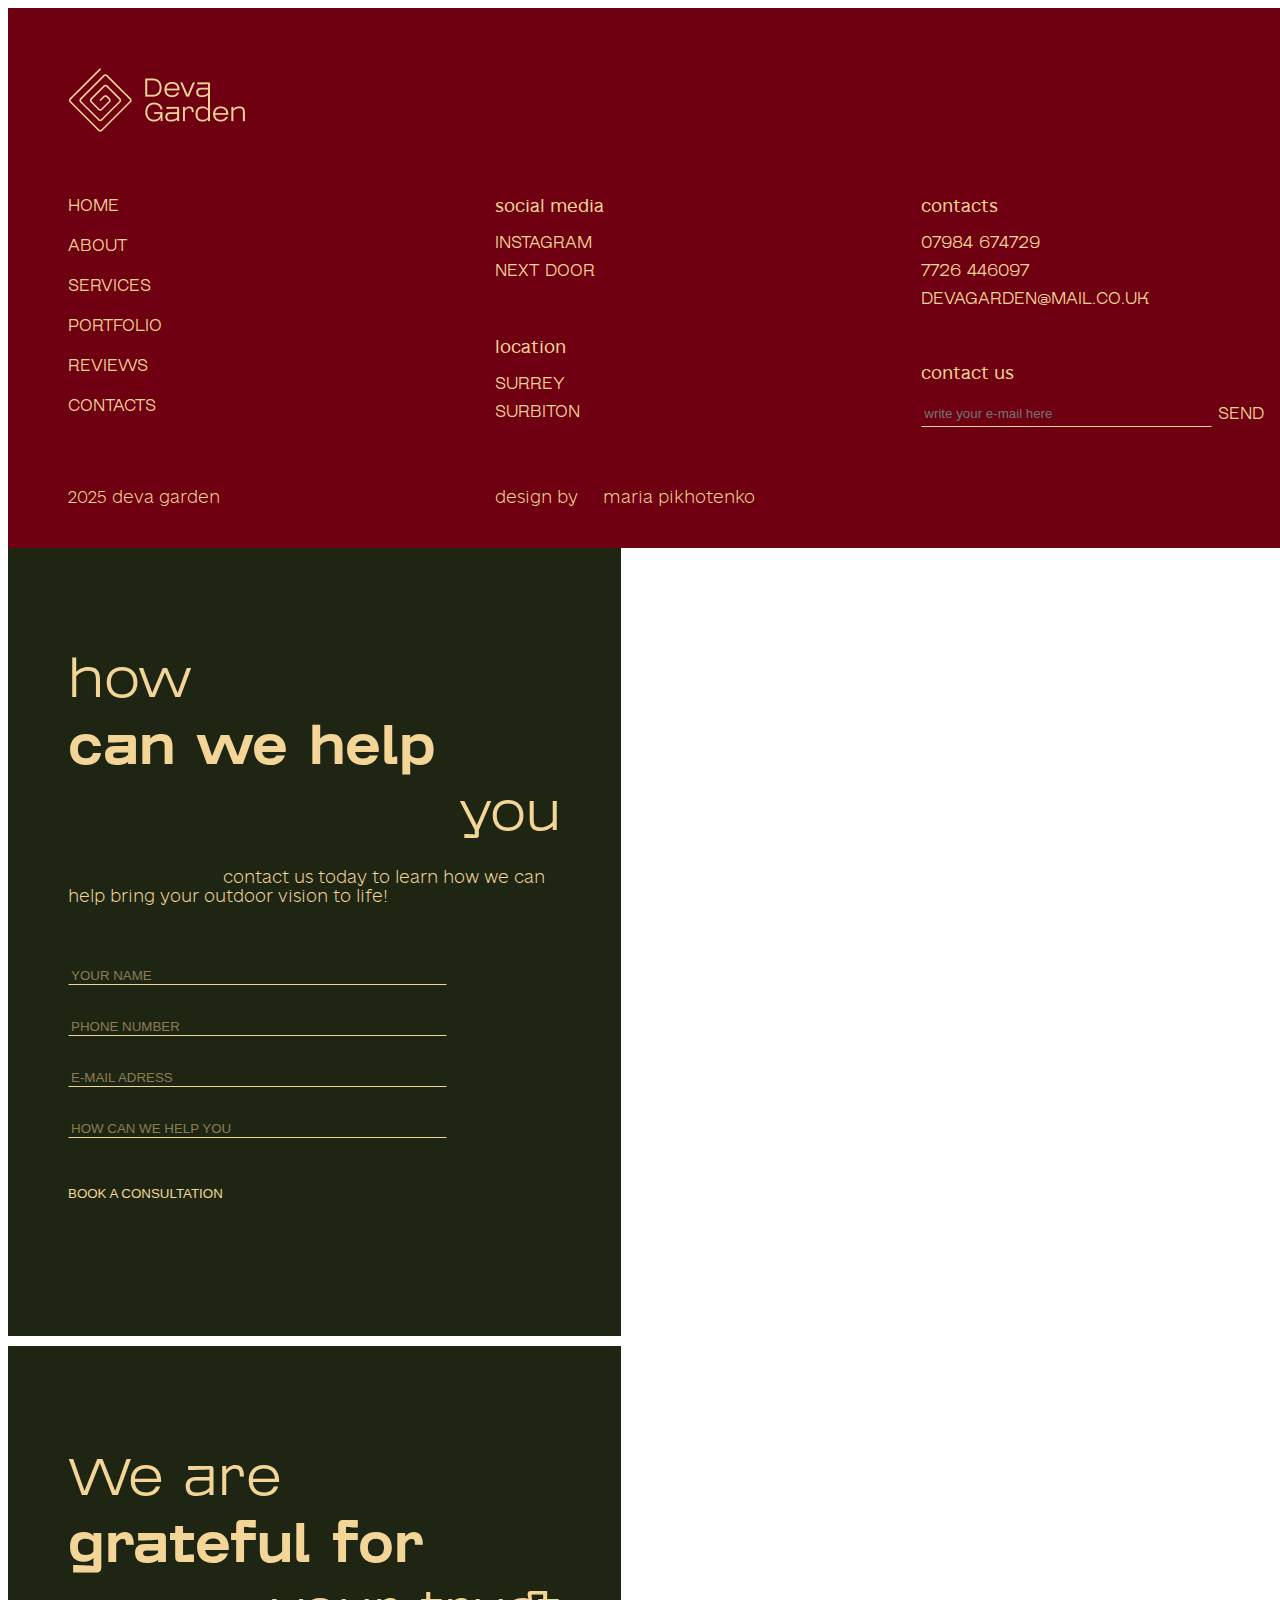
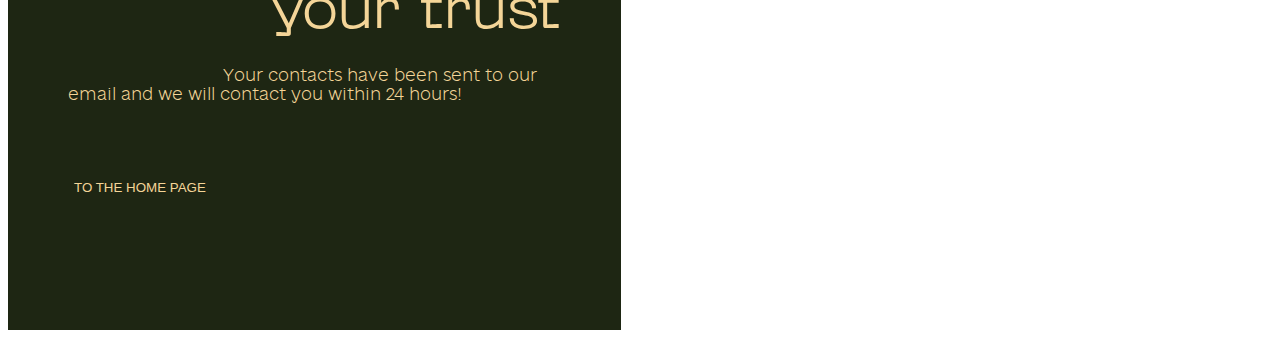
==== commit 4af2008b: "new_31.03" ====
--- a/index.html
+++ b/index.html
@@ -131,7 +131,7 @@
           </ul>
           <ul>
             <li>
-              made by<a
+              design by<a
                 href="./index.html"
                 target="_blank"
                 class="deva-footer-col"
--- a/css/styles.css
+++ b/css/styles.css
@@ -119,7 +119,7 @@
 
 .deva-footer-col:hover {
   color: #e2471f;
-  cursor: pointer;
+  cursor: nesw-resize;
   opacity: 0.5;
   transition: 1s;
 }
